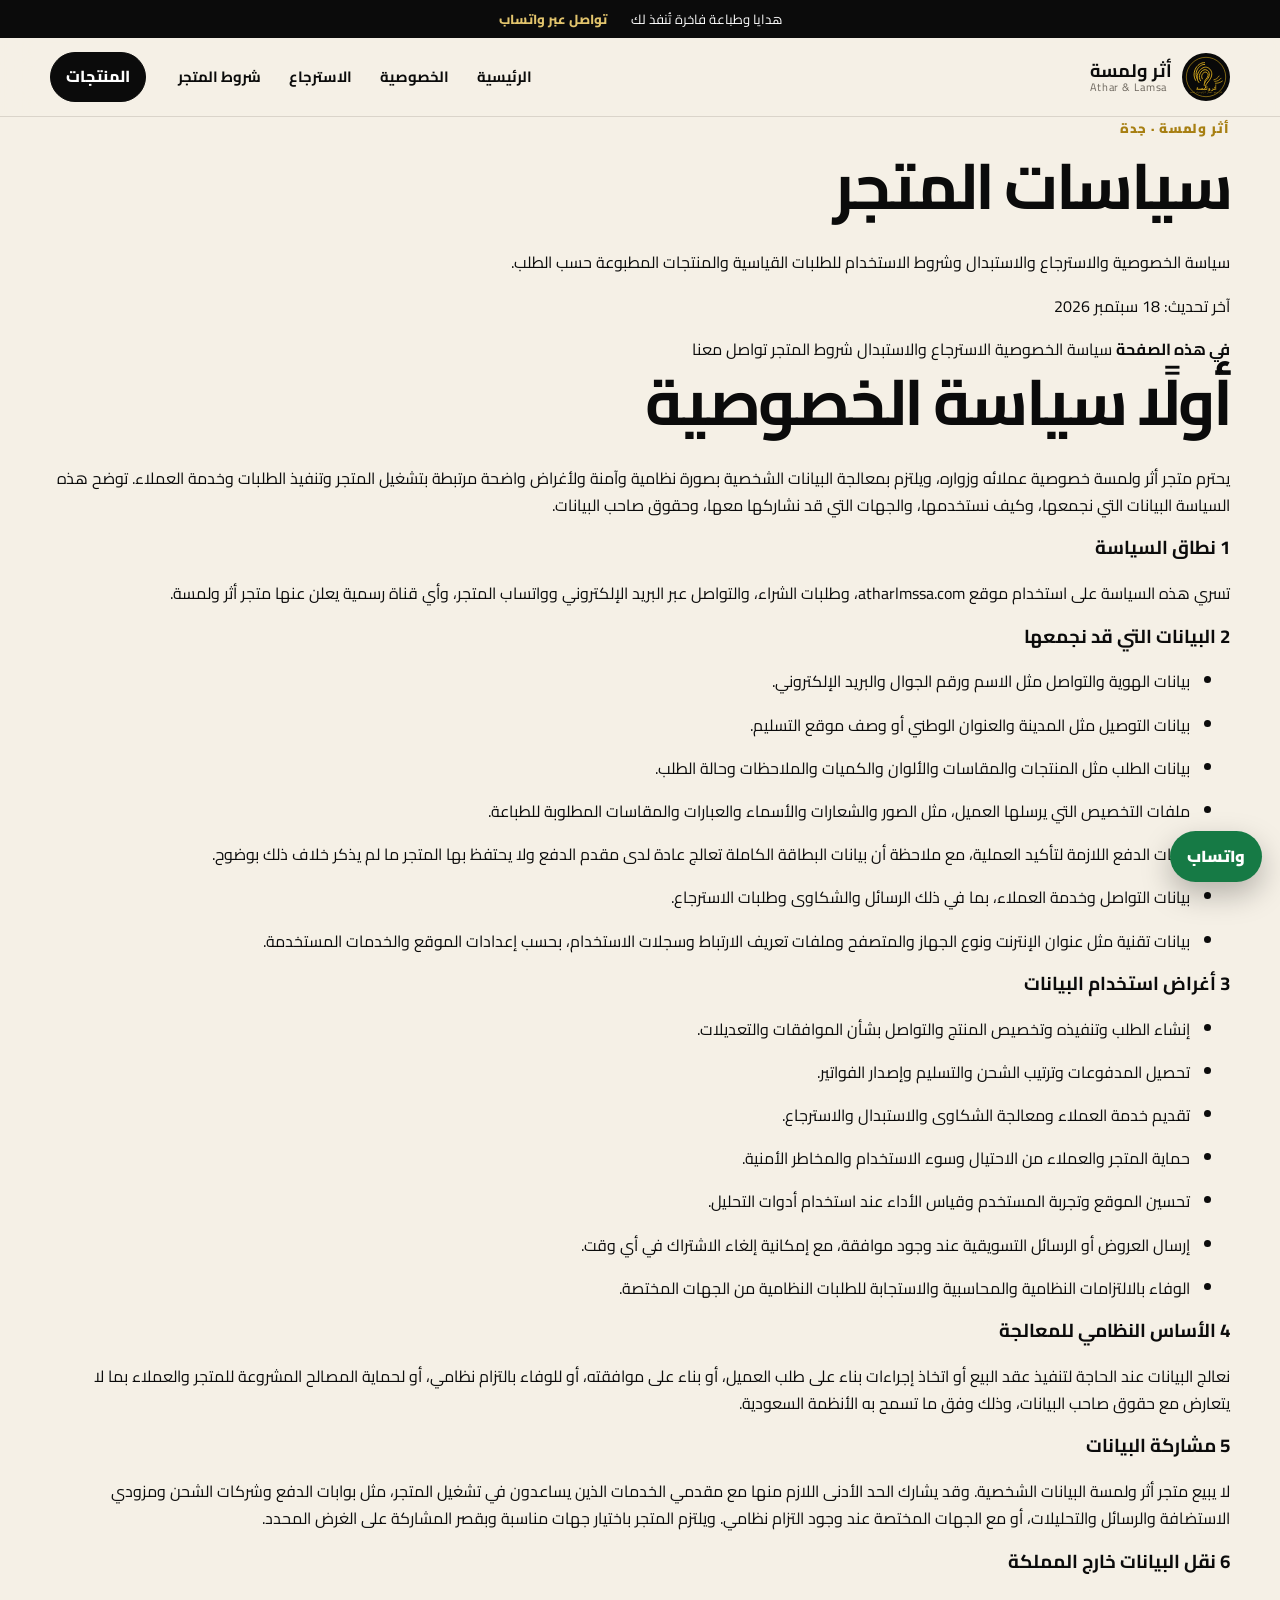
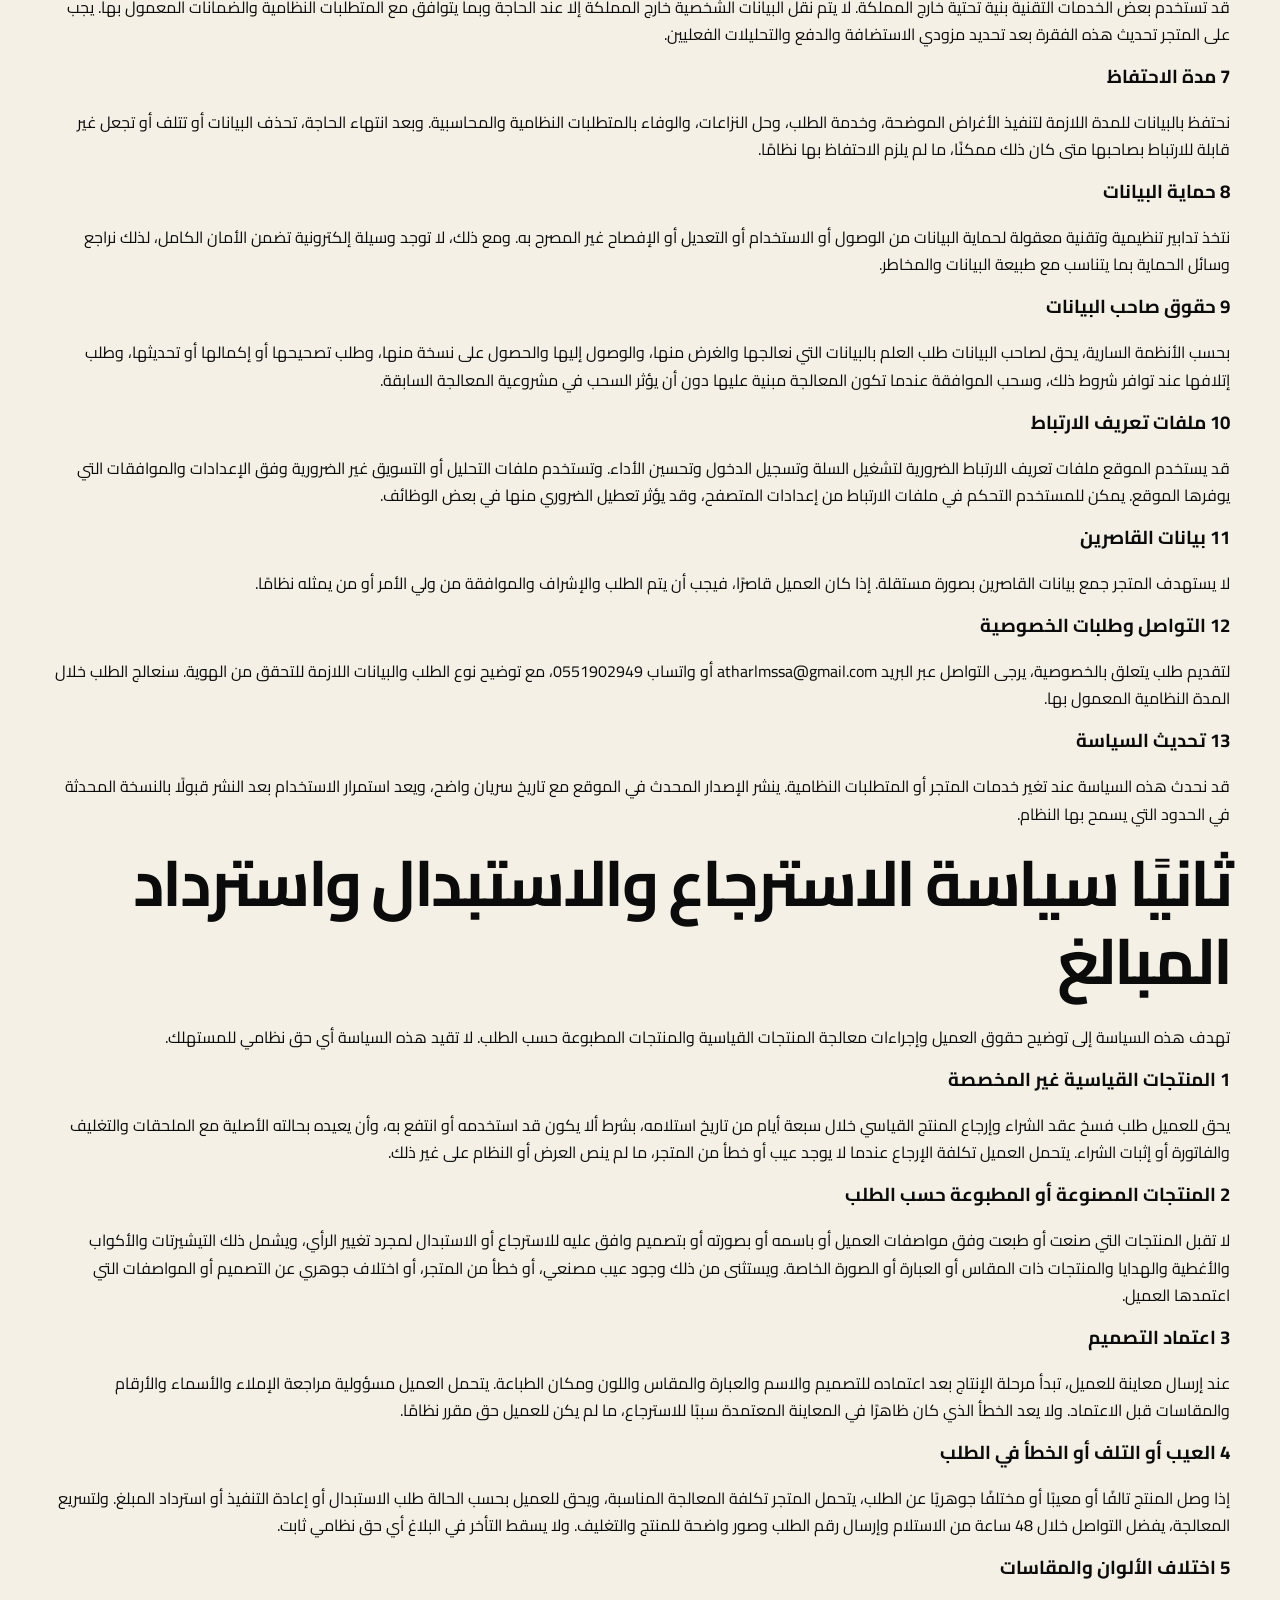
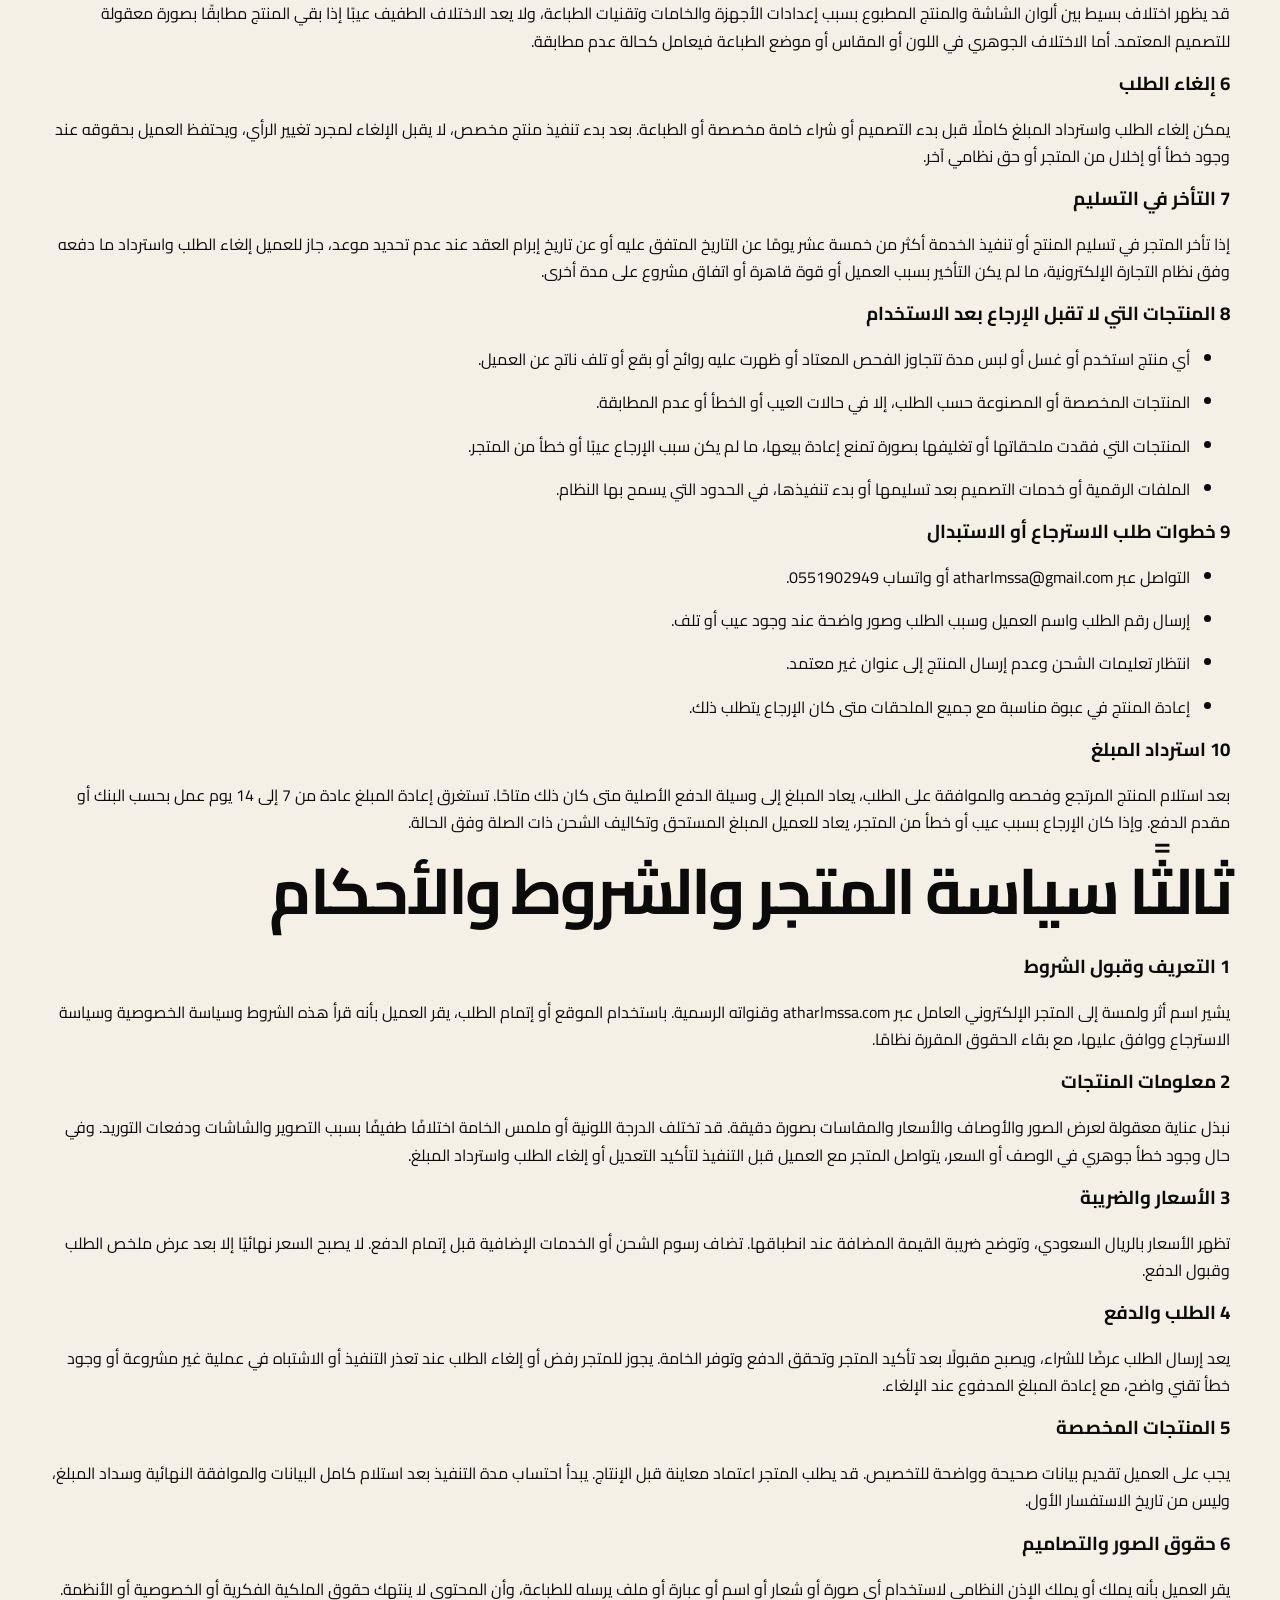
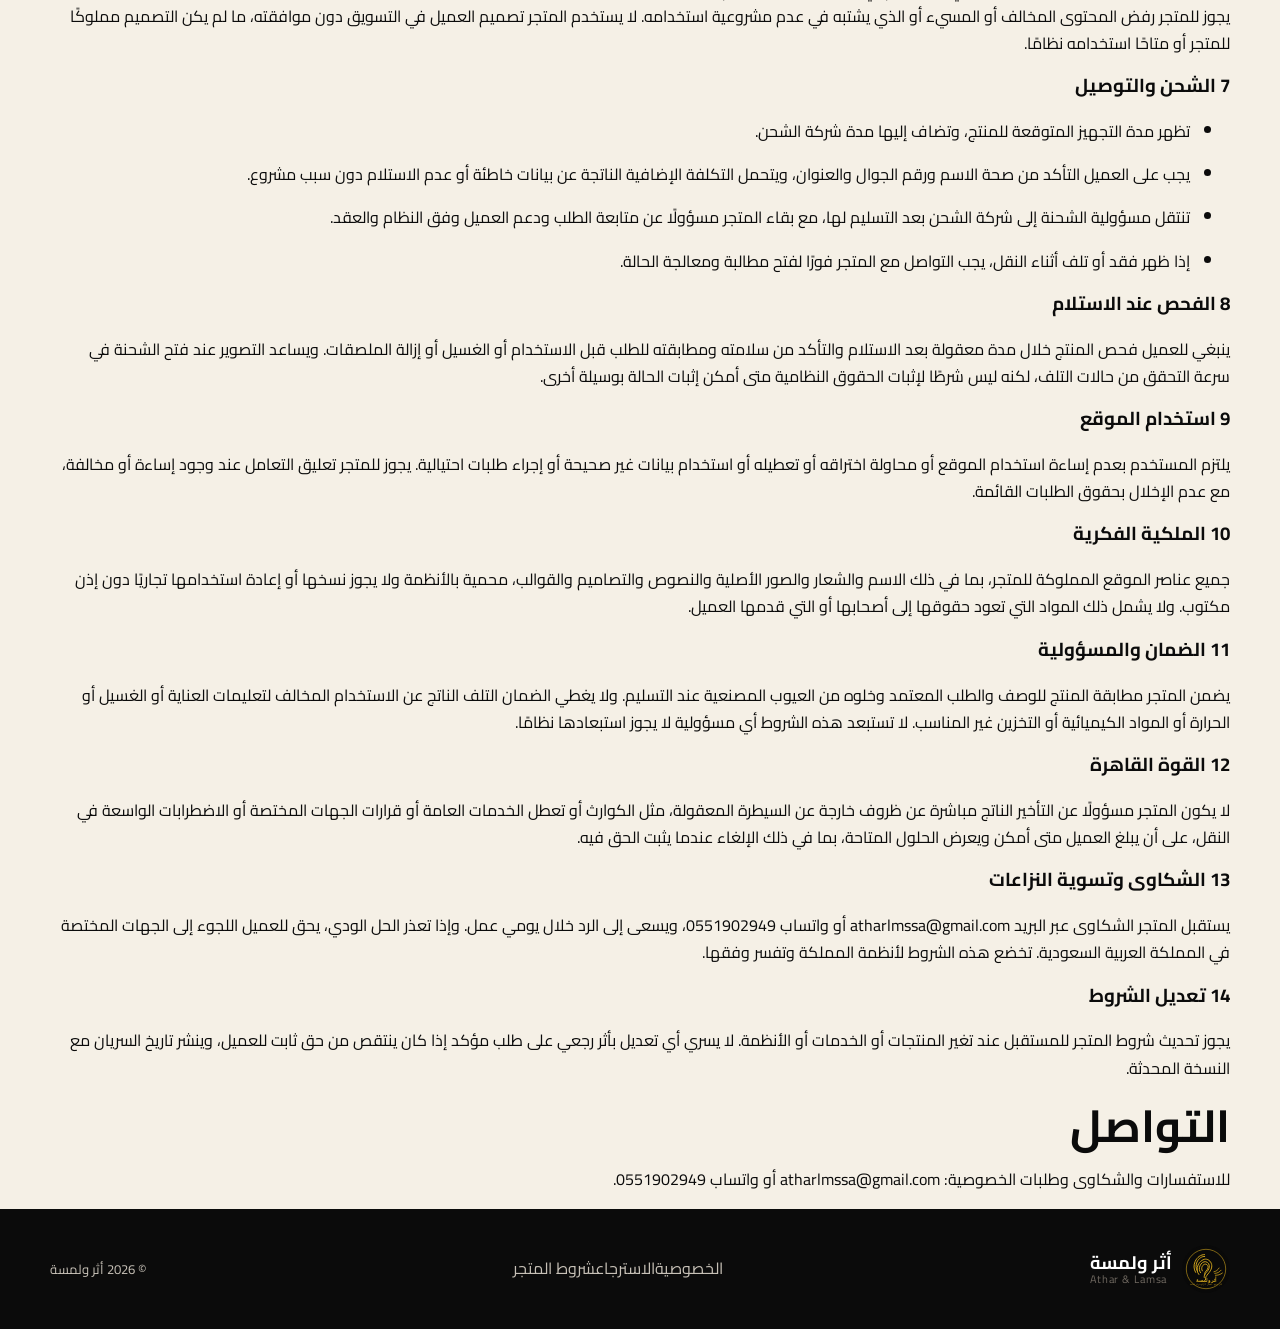
==== policies.html @ afe4d99c "feat: add Arabic store policies page" ====
<!doctype html>
<html lang="ar" dir="rtl">
<head>
  <meta charset="utf-8">
  <meta name="viewport" content="width=device-width,initial-scale=1,viewport-fit=cover">
  <meta name="theme-color" content="#0b0b0b">
  <meta name="description" content="سياسة الخصوصية والاسترجاع وشروط متجر أثر ولمسة.">
  <title>سياسات المتجر | أثر ولمسة</title>
  <link rel="icon" href="logo.svg" type="image/svg+xml">
  <link rel="preconnect" href="https://fonts.googleapis.com">
  <link rel="preconnect" href="https://fonts.gstatic.com" crossorigin>
  <link href="https://fonts.googleapis.com/css2?family=Cairo:wght@400;500;600;700;800;900&display=swap" rel="stylesheet">
  <link rel="stylesheet" href="styles.css?v=20260918-1">
</head>
<body class="policy-page">
  <a class="skip-link" href="#policy-content">انتقل إلى محتوى السياسات</a>
  <div class="announcement"><span>هدايا وطباعة فاخرة تُنفذ لك</span><a href="https://wa.me/966551902949" target="_blank" rel="noopener">تواصل عبر واتساب</a></div>
  <header class="site-header">
    <nav class="nav shell" aria-label="التنقل الرئيسي">
      <a class="brand" href="index.html" aria-label="أثر ولمسة - الرئيسية"><img src="logo.svg" alt="" width="48" height="48"><span><b>أثر ولمسة</b><small>Athar &amp; Lamsa</small></span></a>
      <div class="nav-links policy-nav"><a href="index.html">الرئيسية</a><a href="#privacy">الخصوصية</a><a href="#returns">الاسترجاع</a><a href="#terms">شروط المتجر</a></div>
      <a class="cart-button" href="index.html#catalog">المنتجات</a>
    </nav>
  </header>
  <main id="policy-content">
    <section class="policy-hero">
      <div class="shell">
        <p class="kicker">أثر ولمسة · جدة</p>
        <h1>سياسات المتجر</h1>
        <p>سياسة الخصوصية والاسترجاع والاستبدال وشروط الاستخدام للطلبات القياسية والمنتجات المطبوعة حسب الطلب.</p>
        <p class="policy-updated">آخر تحديث: 18 سبتمبر 2026</p>
      </div>
    </section>
    <div class="shell policy-layout">
      <aside class="policy-toc" aria-label="فهرس السياسات">
        <strong>في هذه الصفحة</strong>
        <a href="#privacy">سياسة الخصوصية</a>
        <a href="#returns">الاسترجاع والاستبدال</a>
        <a href="#terms">شروط المتجر</a>
        <a href="mailto:atharlmssa@gmail.com">تواصل معنا</a>
      </aside>
      <article class="policy-content">
        <h1 id="أولًا-سياسة-الخصوصية"><strong>أولًا سياسة الخصوصية</strong></h1>
<p>يحترم متجر أثر ولمسة خصوصية عملائه وزواره، ويلتزم بمعالجة البيانات
الشخصية بصورة نظامية وآمنة ولأغراض واضحة مرتبطة بتشغيل المتجر وتنفيذ
الطلبات وخدمة العملاء. توضح هذه السياسة البيانات التي نجمعها، وكيف
نستخدمها، والجهات التي قد نشاركها معها، وحقوق صاحب البيانات.</p>
<h3 id="1-نطاق-السياسة"><strong>1 نطاق السياسة</strong></h3>
<p>تسري هذه السياسة على استخدام موقع atharlmssa.com، وطلبات الشراء،
والتواصل عبر البريد الإلكتروني وواتساب المتجر، وأي قناة رسمية يعلن عنها
متجر أثر ولمسة.</p>
<h3 id="2-البيانات-التي-قد-نجمعها"><strong>2 البيانات التي قد
نجمعها</strong></h3>
<ul>
<li><p>بيانات الهوية والتواصل مثل الاسم ورقم الجوال والبريد
الإلكتروني.</p></li>
<li><p>بيانات التوصيل مثل المدينة والعنوان الوطني أو وصف موقع
التسليم.</p></li>
<li><p>بيانات الطلب مثل المنتجات والمقاسات والألوان والكميات والملاحظات
وحالة الطلب.</p></li>
<li><p>ملفات التخصيص التي يرسلها العميل، مثل الصور والشعارات والأسماء
والعبارات والمقاسات المطلوبة للطباعة.</p></li>
<li><p>بيانات الدفع اللازمة لتأكيد العملية، مع ملاحظة أن بيانات البطاقة
الكاملة تعالج عادة لدى مقدم الدفع ولا يحتفظ بها المتجر ما لم يذكر خلاف
ذلك بوضوح.</p></li>
<li><p>بيانات التواصل وخدمة العملاء، بما في ذلك الرسائل والشكاوى وطلبات
الاسترجاع.</p></li>
<li><p>بيانات تقنية مثل عنوان الإنترنت ونوع الجهاز والمتصفح وملفات تعريف
الارتباط وسجلات الاستخدام، بحسب إعدادات الموقع والخدمات
المستخدمة.</p></li>
</ul>
<h3 id="3-أغراض-استخدام-البيانات"><strong>3 أغراض استخدام
البيانات</strong></h3>
<ul>
<li><p>إنشاء الطلب وتنفيذه وتخصيص المنتج والتواصل بشأن الموافقات
والتعديلات.</p></li>
<li><p>تحصيل المدفوعات وترتيب الشحن والتسليم وإصدار الفواتير.</p></li>
<li><p>تقديم خدمة العملاء ومعالجة الشكاوى والاستبدال
والاسترجاع.</p></li>
<li><p>حماية المتجر والعملاء من الاحتيال وسوء الاستخدام والمخاطر
الأمنية.</p></li>
<li><p>تحسين الموقع وتجربة المستخدم وقياس الأداء عند استخدام أدوات
التحليل.</p></li>
<li><p>إرسال العروض أو الرسائل التسويقية عند وجود موافقة، مع إمكانية
إلغاء الاشتراك في أي وقت.</p></li>
<li><p>الوفاء بالالتزامات النظامية والمحاسبية والاستجابة للطلبات
النظامية من الجهات المختصة.</p></li>
</ul>
<h3 id="4-الأساس-النظامي-للمعالجة"><strong>4 الأساس النظامي
للمعالجة</strong></h3>
<p>نعالج البيانات عند الحاجة لتنفيذ عقد البيع أو اتخاذ إجراءات بناء على
طلب العميل، أو بناء على موافقته، أو للوفاء بالتزام نظامي، أو لحماية
المصالح المشروعة للمتجر والعملاء بما لا يتعارض مع حقوق صاحب البيانات،
وذلك وفق ما تسمح به الأنظمة السعودية.</p>
<h3 id="5-مشاركة-البيانات"><strong>5 مشاركة البيانات</strong></h3>
<p>لا يبيع متجر أثر ولمسة البيانات الشخصية. وقد يشارك الحد الأدنى اللازم
منها مع مقدمي الخدمات الذين يساعدون في تشغيل المتجر، مثل بوابات الدفع
وشركات الشحن ومزودي الاستضافة والرسائل والتحليلات، أو مع الجهات المختصة
عند وجود التزام نظامي. ويلتزم المتجر باختيار جهات مناسبة وبقصر المشاركة
على الغرض المحدد.</p>
<h3 id="6-نقل-البيانات-خارج-المملكة"><strong>6 نقل البيانات خارج
المملكة</strong></h3>
<p>قد تستخدم بعض الخدمات التقنية بنية تحتية خارج المملكة. لا يتم نقل
البيانات الشخصية خارج المملكة إلا عند الحاجة وبما يتوافق مع المتطلبات
النظامية والضمانات المعمول بها. يجب على المتجر تحديث هذه الفقرة بعد
تحديد مزودي الاستضافة والدفع والتحليلات الفعليين.</p>
<h3 id="7-مدة-الاحتفاظ"><strong>7 مدة الاحتفاظ</strong></h3>
<p>نحتفظ بالبيانات للمدة اللازمة لتنفيذ الأغراض الموضحة، وخدمة الطلب،
وحل النزاعات، والوفاء بالمتطلبات النظامية والمحاسبية. وبعد انتهاء
الحاجة، تحذف البيانات أو تتلف أو تجعل غير قابلة للارتباط بصاحبها متى كان
ذلك ممكنًا، ما لم يلزم الاحتفاظ بها نظامًا.</p>
<h3 id="8-حماية-البيانات"><strong>8 حماية البيانات</strong></h3>
<p>نتخذ تدابير تنظيمية وتقنية معقولة لحماية البيانات من الوصول أو
الاستخدام أو التعديل أو الإفصاح غير المصرح به. ومع ذلك، لا توجد وسيلة
إلكترونية تضمن الأمان الكامل، لذلك نراجع وسائل الحماية بما يتناسب مع
طبيعة البيانات والمخاطر.</p>
<h3 id="9-حقوق-صاحب-البيانات"><strong>9 حقوق صاحب البيانات</strong></h3>
<p>بحسب الأنظمة السارية، يحق لصاحب البيانات طلب العلم بالبيانات التي
نعالجها والغرض منها، والوصول إليها والحصول على نسخة منها، وطلب تصحيحها
أو إكمالها أو تحديثها، وطلب إتلافها عند توافر شروط ذلك، وسحب الموافقة
عندما تكون المعالجة مبنية عليها دون أن يؤثر السحب في مشروعية المعالجة
السابقة.</p>
<h3 id="10-ملفات-تعريف-الارتباط"><strong>10 ملفات تعريف
الارتباط</strong></h3>
<p>قد يستخدم الموقع ملفات تعريف الارتباط الضرورية لتشغيل السلة وتسجيل
الدخول وتحسين الأداء. وتستخدم ملفات التحليل أو التسويق غير الضرورية وفق
الإعدادات والموافقات التي يوفرها الموقع. يمكن للمستخدم التحكم في ملفات
الارتباط من إعدادات المتصفح، وقد يؤثر تعطيل الضروري منها في بعض
الوظائف.</p>
<h3 id="11-بيانات-القاصرين"><strong>11 بيانات القاصرين</strong></h3>
<p>لا يستهدف المتجر جمع بيانات القاصرين بصورة مستقلة. إذا كان العميل
قاصرًا، فيجب أن يتم الطلب والإشراف والموافقة من ولي الأمر أو من يمثله
نظامًا.</p>
<h3 id="12-التواصل-وطلبات-الخصوصية"><strong>12 التواصل وطلبات
الخصوصية</strong></h3>
<p>لتقديم طلب يتعلق بالخصوصية، يرجى التواصل عبر البريد <a
href="mailto:atharlmssa@gmail.com">atharlmssa@gmail.com</a> أو واتساب
0551902949، مع توضيح نوع الطلب والبيانات اللازمة للتحقق من الهوية.
سنعالج الطلب خلال المدة النظامية المعمول بها.</p>
<h3 id="13-تحديث-السياسة"><strong>13 تحديث السياسة</strong></h3>
<p>قد نحدث هذه السياسة عند تغير خدمات المتجر أو المتطلبات النظامية. ينشر
الإصدار المحدث في الموقع مع تاريخ سريان واضح، ويعد استمرار الاستخدام بعد
النشر قبولًا بالنسخة المحدثة في الحدود التي يسمح بها النظام.</p>
<h1 id="ثانيًا-سياسة-الاسترجاع-والاستبدال-واسترداد-المبالغ"><strong>ثانيًا
سياسة الاسترجاع والاستبدال واسترداد المبالغ</strong></h1>
<p>تهدف هذه السياسة إلى توضيح حقوق العميل وإجراءات معالجة المنتجات
القياسية والمنتجات المطبوعة حسب الطلب. لا تقيد هذه السياسة أي حق نظامي
للمستهلك.</p>
<h3 id="1-المنتجات-القياسية-غير-المخصصة"><strong>1 المنتجات القياسية غير
المخصصة</strong></h3>
<p>يحق للعميل طلب فسخ عقد الشراء وإرجاع المنتج القياسي خلال سبعة أيام من
تاريخ استلامه، بشرط ألا يكون قد استخدمه أو انتفع به، وأن يعيده بحالته
الأصلية مع الملحقات والتغليف والفاتورة أو إثبات الشراء. يتحمل العميل
تكلفة الإرجاع عندما لا يوجد عيب أو خطأ من المتجر، ما لم ينص العرض أو
النظام على غير ذلك.</p>
<h3 id="2-المنتجات-المصنوعة-أو-المطبوعة-حسب-الطلب"><strong>2 المنتجات
المصنوعة أو المطبوعة حسب الطلب</strong></h3>
<p>لا تقبل المنتجات التي صنعت أو طبعت وفق مواصفات العميل أو باسمه أو
بصورته أو بتصميم وافق عليه للاسترجاع أو الاستبدال لمجرد تغيير الرأي،
ويشمل ذلك التيشيرتات والأكواب والأغطية والهدايا والمنتجات ذات المقاس أو
العبارة أو الصورة الخاصة. ويستثنى من ذلك وجود عيب مصنعي، أو خطأ من
المتجر، أو اختلاف جوهري عن التصميم أو المواصفات التي اعتمدها العميل.</p>
<h3 id="3-اعتماد-التصميم"><strong>3 اعتماد التصميم</strong></h3>
<p>عند إرسال معاينة للعميل، تبدأ مرحلة الإنتاج بعد اعتماده للتصميم
والاسم والعبارة والمقاس واللون ومكان الطباعة. يتحمل العميل مسؤولية
مراجعة الإملاء والأسماء والأرقام والمقاسات قبل الاعتماد. ولا يعد الخطأ
الذي كان ظاهرًا في المعاينة المعتمدة سببًا للاسترجاع، ما لم يكن للعميل حق
مقرر نظامًا.</p>
<h3 id="4-العيب-أو-التلف-أو-الخطأ-في-الطلب"><strong>4 العيب أو التلف أو
الخطأ في الطلب</strong></h3>
<p>إذا وصل المنتج تالفًا أو معيبًا أو مختلفًا جوهريًا عن الطلب، يتحمل المتجر
تكلفة المعالجة المناسبة، ويحق للعميل بحسب الحالة طلب الاستبدال أو إعادة
التنفيذ أو استرداد المبلغ. ولتسريع المعالجة، يفضل التواصل خلال 48 ساعة
من الاستلام وإرسال رقم الطلب وصور واضحة للمنتج والتغليف. ولا يسقط التأخر
في البلاغ أي حق نظامي ثابت.</p>
<h3 id="5-اختلاف-الألوان-والمقاسات"><strong>5 اختلاف الألوان
والمقاسات</strong></h3>
<p>قد يظهر اختلاف بسيط بين ألوان الشاشة والمنتج المطبوع بسبب إعدادات
الأجهزة والخامات وتقنيات الطباعة، ولا يعد الاختلاف الطفيف عيبًا إذا بقي
المنتج مطابقًا بصورة معقولة للتصميم المعتمد. أما الاختلاف الجوهري في
اللون أو المقاس أو موضع الطباعة فيعامل كحالة عدم مطابقة.</p>
<h3 id="6-إلغاء-الطلب"><strong>6 إلغاء الطلب</strong></h3>
<p>يمكن إلغاء الطلب واسترداد المبلغ كاملًا قبل بدء التصميم أو شراء خامة
مخصصة أو الطباعة. بعد بدء تنفيذ منتج مخصص، لا يقبل الإلغاء لمجرد تغيير
الرأي، ويحتفظ العميل بحقوقه عند وجود خطأ أو إخلال من المتجر أو حق نظامي
آخر.</p>
<h3 id="7-التأخر-في-التسليم"><strong>7 التأخر في التسليم</strong></h3>
<p>إذا تأخر المتجر في تسليم المنتج أو تنفيذ الخدمة أكثر من خمسة عشر يومًا
عن التاريخ المتفق عليه أو عن تاريخ إبرام العقد عند عدم تحديد موعد، جاز
للعميل إلغاء الطلب واسترداد ما دفعه وفق نظام التجارة الإلكترونية، ما لم
يكن التأخير بسبب العميل أو قوة قاهرة أو اتفاق مشروع على مدة أخرى.</p>
<h3 id="8-المنتجات-التي-لا-تقبل-الإرجاع-بعد-الاستخدام"><strong>8
المنتجات التي لا تقبل الإرجاع بعد الاستخدام</strong></h3>
<ul>
<li><p>أي منتج استخدم أو غسل أو لبس مدة تتجاوز الفحص المعتاد أو ظهرت
عليه روائح أو بقع أو تلف ناتج عن العميل.</p></li>
<li><p>المنتجات المخصصة أو المصنوعة حسب الطلب، إلا في حالات العيب أو
الخطأ أو عدم المطابقة.</p></li>
<li><p>المنتجات التي فقدت ملحقاتها أو تغليفها بصورة تمنع إعادة بيعها، ما
لم يكن سبب الإرجاع عيبًا أو خطأ من المتجر.</p></li>
<li><p>الملفات الرقمية أو خدمات التصميم بعد تسليمها أو بدء تنفيذها، في
الحدود التي يسمح بها النظام.</p></li>
</ul>
<h3 id="9-خطوات-طلب-الاسترجاع-أو-الاستبدال"><strong>9 خطوات طلب
الاسترجاع أو الاستبدال</strong></h3>
<ul>
<li><p>التواصل عبر <a
href="mailto:atharlmssa@gmail.com">atharlmssa@gmail.com</a> أو واتساب
0551902949.</p></li>
<li><p>إرسال رقم الطلب واسم العميل وسبب الطلب وصور واضحة عند وجود عيب أو
تلف.</p></li>
<li><p>انتظار تعليمات الشحن وعدم إرسال المنتج إلى عنوان غير
معتمد.</p></li>
<li><p>إعادة المنتج في عبوة مناسبة مع جميع الملحقات متى كان الإرجاع
يتطلب ذلك.</p></li>
</ul>
<h3 id="10-استرداد-المبلغ"><strong>10 استرداد المبلغ</strong></h3>
<p>بعد استلام المنتج المرتجع وفحصه والموافقة على الطلب، يعاد المبلغ إلى
وسيلة الدفع الأصلية متى كان ذلك متاحًا. تستغرق إعادة المبلغ عادة من 7 إلى
14 يوم عمل بحسب البنك أو مقدم الدفع. وإذا كان الإرجاع بسبب عيب أو خطأ من
المتجر، يعاد للعميل المبلغ المستحق وتكاليف الشحن ذات الصلة وفق
الحالة.</p>
<h1 id="ثالثًا-سياسة-المتجر-والشروط-والأحكام"><strong>ثالثًا سياسة المتجر
والشروط والأحكام</strong></h1>
<h3 id="1-التعريف-وقبول-الشروط"><strong>1 التعريف وقبول
الشروط</strong></h3>
<p>يشير اسم أثر ولمسة إلى المتجر الإلكتروني العامل عبر atharlmssa.com
وقنواته الرسمية. باستخدام الموقع أو إتمام الطلب، يقر العميل بأنه قرأ هذه
الشروط وسياسة الخصوصية وسياسة الاسترجاع ووافق عليها، مع بقاء الحقوق
المقررة نظامًا.</p>
<h3 id="2-معلومات-المنتجات"><strong>2 معلومات المنتجات</strong></h3>
<p>نبذل عناية معقولة لعرض الصور والأوصاف والأسعار والمقاسات بصورة دقيقة.
قد تختلف الدرجة اللونية أو ملمس الخامة اختلافًا طفيفًا بسبب التصوير
والشاشات ودفعات التوريد. وفي حال وجود خطأ جوهري في الوصف أو السعر،
يتواصل المتجر مع العميل قبل التنفيذ لتأكيد التعديل أو إلغاء الطلب
واسترداد المبلغ.</p>
<h3 id="3-الأسعار-والضريبة"><strong>3 الأسعار والضريبة</strong></h3>
<p>تظهر الأسعار بالريال السعودي، وتوضح ضريبة القيمة المضافة عند
انطباقها. تضاف رسوم الشحن أو الخدمات الإضافية قبل إتمام الدفع. لا يصبح
السعر نهائيًا إلا بعد عرض ملخص الطلب وقبول الدفع.</p>
<h3 id="4-الطلب-والدفع"><strong>4 الطلب والدفع</strong></h3>
<p>يعد إرسال الطلب عرضًا للشراء، ويصبح مقبولًا بعد تأكيد المتجر وتحقق
الدفع وتوفر الخامة. يجوز للمتجر رفض أو إلغاء الطلب عند تعذر التنفيذ أو
الاشتباه في عملية غير مشروعة أو وجود خطأ تقني واضح، مع إعادة المبلغ
المدفوع عند الإلغاء.</p>
<h3 id="5-المنتجات-المخصصة"><strong>5 المنتجات المخصصة</strong></h3>
<p>يجب على العميل تقديم بيانات صحيحة وواضحة للتخصيص. قد يطلب المتجر
اعتماد معاينة قبل الإنتاج. يبدأ احتساب مدة التنفيذ بعد استلام كامل
البيانات والموافقة النهائية وسداد المبلغ، وليس من تاريخ الاستفسار
الأول.</p>
<h3 id="6-حقوق-الصور-والتصاميم"><strong>6 حقوق الصور
والتصاميم</strong></h3>
<p>يقر العميل بأنه يملك أو يملك الإذن النظامي لاستخدام أي صورة أو شعار
أو اسم أو عبارة أو ملف يرسله للطباعة، وأن المحتوى لا ينتهك حقوق الملكية
الفكرية أو الخصوصية أو الأنظمة. يجوز للمتجر رفض المحتوى المخالف أو
المسيء أو الذي يشتبه في عدم مشروعية استخدامه. لا يستخدم المتجر تصميم
العميل في التسويق دون موافقته، ما لم يكن التصميم مملوكًا للمتجر أو متاحًا
استخدامه نظامًا.</p>
<h3 id="7-الشحن-والتوصيل"><strong>7 الشحن والتوصيل</strong></h3>
<ul>
<li><p>تظهر مدة التجهيز المتوقعة للمنتج، وتضاف إليها مدة شركة
الشحن.</p></li>
<li><p>يجب على العميل التأكد من صحة الاسم ورقم الجوال والعنوان، ويتحمل
التكلفة الإضافية الناتجة عن بيانات خاطئة أو عدم الاستلام دون سبب
مشروع.</p></li>
<li><p>تنتقل مسؤولية الشحنة إلى شركة الشحن بعد التسليم لها، مع بقاء
المتجر مسؤولًا عن متابعة الطلب ودعم العميل وفق النظام والعقد.</p></li>
<li><p>إذا ظهر فقد أو تلف أثناء النقل، يجب التواصل مع المتجر فورًا لفتح
مطالبة ومعالجة الحالة.</p></li>
</ul>
<h3 id="8-الفحص-عند-الاستلام"><strong>8 الفحص عند الاستلام</strong></h3>
<p>ينبغي للعميل فحص المنتج خلال مدة معقولة بعد الاستلام والتأكد من
سلامته ومطابقته للطلب قبل الاستخدام أو الغسيل أو إزالة الملصقات. ويساعد
التصوير عند فتح الشحنة في سرعة التحقق من حالات التلف، لكنه ليس شرطًا
لإثبات الحقوق النظامية متى أمكن إثبات الحالة بوسيلة أخرى.</p>
<h3 id="9-استخدام-الموقع"><strong>9 استخدام الموقع</strong></h3>
<p>يلتزم المستخدم بعدم إساءة استخدام الموقع أو محاولة اختراقه أو تعطيله
أو استخدام بيانات غير صحيحة أو إجراء طلبات احتيالية. يجوز للمتجر تعليق
التعامل عند وجود إساءة أو مخالفة، مع عدم الإخلال بحقوق الطلبات
القائمة.</p>
<h3 id="10-الملكية-الفكرية"><strong>10 الملكية الفكرية</strong></h3>
<p>جميع عناصر الموقع المملوكة للمتجر، بما في ذلك الاسم والشعار والصور
الأصلية والنصوص والتصاميم والقوالب، محمية بالأنظمة ولا يجوز نسخها أو
إعادة استخدامها تجاريًا دون إذن مكتوب. ولا يشمل ذلك المواد التي تعود
حقوقها إلى أصحابها أو التي قدمها العميل.</p>
<h3 id="11-الضمان-والمسؤولية"><strong>11 الضمان والمسؤولية</strong></h3>
<p>يضمن المتجر مطابقة المنتج للوصف والطلب المعتمد وخلوه من العيوب
المصنعية عند التسليم. ولا يغطي الضمان التلف الناتج عن الاستخدام المخالف
لتعليمات العناية أو الغسيل أو الحرارة أو المواد الكيميائية أو التخزين
غير المناسب. لا تستبعد هذه الشروط أي مسؤولية لا يجوز استبعادها
نظامًا.</p>
<h3 id="12-القوة-القاهرة"><strong>12 القوة القاهرة</strong></h3>
<p>لا يكون المتجر مسؤولًا عن التأخير الناتج مباشرة عن ظروف خارجة عن
السيطرة المعقولة، مثل الكوارث أو تعطل الخدمات العامة أو قرارات الجهات
المختصة أو الاضطرابات الواسعة في النقل، على أن يبلغ العميل متى أمكن
ويعرض الحلول المتاحة، بما في ذلك الإلغاء عندما يثبت الحق فيه.</p>
<h3 id="13-الشكاوى-وتسوية-النزاعات"><strong>13 الشكاوى وتسوية
النزاعات</strong></h3>
<p>يستقبل المتجر الشكاوى عبر البريد <a
href="mailto:atharlmssa@gmail.com">atharlmssa@gmail.com</a> أو واتساب
0551902949، ويسعى إلى الرد خلال يومي عمل. وإذا تعذر الحل الودي، يحق
للعميل اللجوء إلى الجهات المختصة في المملكة العربية السعودية. تخضع هذه
الشروط لأنظمة المملكة وتفسر وفقها.</p>
<h3 id="14-تعديل-الشروط"><strong>14 تعديل الشروط</strong></h3>
<p>يجوز تحديث شروط المتجر للمستقبل عند تغير المنتجات أو الخدمات أو
الأنظمة. لا يسري أي تعديل بأثر رجعي على طلب مؤكد إذا كان ينتقص من حق
ثابت للعميل، وينشر تاريخ السريان مع النسخة المحدثة.</p>

        <section class="policy-contact">
          <h2>التواصل</h2>
          <p>للاستفسارات والشكاوى وطلبات الخصوصية: <a href="mailto:atharlmssa@gmail.com">atharlmssa@gmail.com</a> أو واتساب <a href="https://wa.me/966551902949" target="_blank" rel="noopener">0551902949</a>.</p>
        </section>
      </article>
    </div>
  </main>
  <footer><div class="shell footer-layout"><div class="brand footer-brand"><img src="logo.svg" alt="" width="42" height="42"><span><b>أثر ولمسة</b><small>Athar &amp; Lamsa</small></span></div><nav class="footer-policy-links" aria-label="السياسات"><a href="#privacy">الخصوصية</a><a href="#returns">الاسترجاع</a><a href="#terms">شروط المتجر</a></nav><p>© 2026 أثر ولمسة</p></div></footer>
  <a class="whatsapp-float" href="https://wa.me/966551902949" target="_blank" rel="noopener">واتساب</a>
</body>
</html>
---- styles.css ----
:root{--ink:#0b0b0b;--charcoal:#171614;--taupe:#8a8178;--ivory:#f5f0e6;--paper:#fffdfa;--gold:#c9a227;--gold-light:#e2c46d;--line:#ded6c8;--muted:#6f6860;--shadow:0 18px 50px #0b0b0b1a;--radius:22px}
*{box-sizing:border-box}html{scroll-behavior:smooth;scroll-padding-top:100px}body{margin:0;background:var(--ivory);color:var(--ink);font-family:Cairo,Arial,sans-serif;line-height:1.7}body.drawer-open{overflow:hidden}img{display:block;max-width:100%}a{color:inherit;text-decoration:none}button,input{font:inherit}button{cursor:pointer}.shell{width:min(1180px,calc(100% - 40px));margin-inline:auto}.sr-only{position:absolute;width:1px;height:1px;margin:-1px;overflow:hidden;clip:rect(0,0,0,0)}.skip-link{position:fixed;top:8px;right:8px;z-index:999;background:var(--gold);padding:8px 14px;transform:translateY(-150%)}.skip-link:focus{transform:none}
.announcement{min-height:38px;background:var(--ink);color:#fff;display:flex;align-items:center;justify-content:center;gap:24px;padding:7px 20px;font-size:.82rem}.announcement a{color:var(--gold-light);font-weight:800}.site-header{position:sticky;top:0;z-index:50;background:#f5f0e6ed;border-bottom:1px solid #8a817840;backdrop-filter:blur(16px)}.nav{height:78px;display:flex;align-items:center;gap:32px}.brand{display:flex;align-items:center;gap:10px;margin-left:auto}.brand img{width:48px;height:48px;border-radius:50%}.brand span{display:grid;line-height:1.15}.brand b{font-size:1.13rem}.brand small{direction:ltr;color:var(--muted);font-size:.68rem;letter-spacing:.08em}.nav-links{display:flex;gap:28px;font-weight:700;font-size:.93rem}.nav-links a{position:relative}.nav-links a:after{content:"";position:absolute;right:0;bottom:-7px;width:0;height:2px;background:var(--gold);transition:.2s}.nav-links a:hover:after{width:100%}.menu-toggle{display:none;border:0;background:transparent;font-size:1.5rem}.cart-button{border:1px solid var(--ink);background:var(--ink);color:#fff;border-radius:999px;padding:10px 15px;font-weight:800}.cart-count{display:inline-grid;place-items:center;min-width:25px;height:25px;margin-right:6px;background:var(--gold);color:var(--ink);border-radius:50%}
.hero{overflow:hidden;background:var(--ink);color:#fff}.hero-layout{min-height:650px;padding-block:64px;display:grid;grid-template-columns:1.02fr .98fr;align-items:center;gap:70px}.kicker{margin:0 0 8px;color:#a77f12;font-weight:900;font-size:.82rem;letter-spacing:.07em}.hero .kicker,.custom-section .kicker,.contact .kicker{color:var(--gold-light)}h1,h2,h3,p{margin-top:0}h1{font-size:clamp(2.6rem,5vw,4.7rem);line-height:1.22;margin-bottom:24px;letter-spacing:-.04em}h1 em{color:var(--gold-light);font-style:normal}h2{font-size:clamp(2rem,3.5vw,3.1rem);line-height:1.25;margin-bottom:12px}h3{line-height:1.4}.hero-text{max-width:650px;color:#d8d3ca;font-size:1.08rem}.hero-actions{display:flex;gap:12px;flex-wrap:wrap;margin-top:30px}.button{display:inline-flex;align-items:center;justify-content:center;min-height:50px;padding:12px 24px;border-radius:999px;border:1px solid transparent;font-weight:900;transition:.2s}.button:hover{transform:translateY(-2px)}.button-gold{background:var(--gold);color:var(--ink)}.button-outline{border-color:#e2c46da6;color:#fff}.button-whatsapp{width:100%;background:#167a45;color:#fff;border:0}.trust-list{display:flex;gap:23px;flex-wrap:wrap;margin:32px 0 0;padding:0;list-style:none;color:#c7c1b7;font-size:.84rem}.trust-list li:before{content:"✓";color:var(--gold-light);margin-left:7px}
.hero-gallery{height:500px;position:relative}.hero-card{position:absolute;margin:0;overflow:hidden;border:1px solid #e2c46d73;background:#eee7db;box-shadow:0 28px 80px #0007}.hero-card img{width:100%;height:100%;object-fit:cover}.hero-main{inset:30px 65px 30px 60px;border-radius:46% 46% 18px 18px}.hero-top{width:155px;height:155px;top:0;left:0;border-radius:50%}.hero-bottom{width:150px;height:180px;bottom:0;right:0;border-radius:18px}.made-note{position:absolute;left:8px;bottom:40px;width:116px;height:116px;border-radius:50%;display:grid;place-content:center;text-align:center;background:var(--gold);color:var(--ink);transform:rotate(-7deg);font-size:.78rem;line-height:1.5}.made-note b{font-size:1rem}
.catalog,.how{padding-block:90px}.section-heading{display:flex;align-items:end;justify-content:space-between;gap:32px;margin-bottom:32px}.section-heading>p{max-width:460px;color:var(--muted)}.catalog-tools{display:flex;align-items:center;gap:16px;margin-bottom:18px}.search-box{min-width:280px;display:flex;align-items:center;gap:9px;background:var(--paper);border:1px solid var(--line);border-radius:999px;padding:0 16px}.search-box:focus-within{outline:3px solid #c9a22738;border-color:var(--gold)}.search-box input{width:100%;height:46px;border:0;outline:0;background:transparent}.filters{display:flex;gap:8px;overflow-x:auto;padding:4px 0}.filter{white-space:nowrap;border:1px solid var(--line);background:transparent;border-radius:999px;padding:8px 15px;font-weight:800}.filter.active{background:var(--ink);border-color:var(--ink);color:#fff}.results-summary{color:var(--muted);font-size:.88rem;margin-bottom:18px}
.product-grid{display:grid;grid-template-columns:repeat(4,minmax(0,1fr));gap:18px}.product-card{background:var(--paper);border:1px solid var(--line);border-radius:18px;overflow:hidden;transition:.22s}.product-card:hover{transform:translateY(-5px);box-shadow:var(--shadow)}.product-image{aspect-ratio:1;background:#eee9e0;overflow:hidden}.product-image img{width:100%;height:100%;object-fit:cover;transition:.3s}.product-card:hover img{transform:scale(1.025)}.product-info{padding:15px}.product-meta{display:flex;justify-content:space-between;gap:8px;color:var(--muted);font-size:.75rem;margin-bottom:5px}.product-info h3{font-size:1rem;margin-bottom:10px;min-height:45px}.product-buy{display:flex;align-items:center;justify-content:space-between;gap:10px}.price{font-weight:900;color:#795f11}.add-button{border:0;border-radius:999px;background:var(--ink);color:#fff;padding:9px 13px;font-size:.8rem;font-weight:900}.add-button:hover{background:var(--gold);color:var(--ink)}.empty-state{text-align:center;padding:60px 20px;background:#ffffff73;border:1px dashed var(--line);border-radius:var(--radius)}.show-more{display:block;margin:28px auto 0;border:1px solid var(--ink);border-radius:999px;background:transparent;padding:11px 28px;font-weight:900}.show-more[hidden]{display:none}
.custom-section{background:var(--charcoal);color:#fff}.custom-layout{min-height:320px;padding-block:66px;display:flex;align-items:center;justify-content:space-between;gap:40px}.custom-layout>div{max-width:720px}.custom-layout p:not(.kicker){color:#cbc5bb}.steps{display:grid;grid-template-columns:repeat(3,1fr);gap:18px;list-style:none;padding:0}.steps li{background:var(--paper);border:1px solid var(--line);border-radius:var(--radius);padding:28px}.steps li>span{display:grid;place-items:center;width:44px;height:44px;border-radius:50%;background:var(--gold);font-weight:900;margin-bottom:22px}.steps p{color:var(--muted);margin:0}.contact{background:#e9dfcd}.contact-layout{padding-block:72px;display:grid;grid-template-columns:1fr 1fr;align-items:center;gap:70px}.contact-layout p:not(.kicker){color:var(--muted)}.contact-links{display:grid;gap:12px}.contact-links a{display:flex;align-items:center;justify-content:space-between;gap:20px;background:#ffffff9e;border:1px solid #8a81784d;padding:18px 20px;border-radius:16px}.contact-links span{font-size:.82rem;color:var(--muted)}.contact-links b{font-size:.9rem}
footer{background:var(--ink);color:#c7c1b7;padding:36px 0}.footer-layout{display:flex;align-items:center;justify-content:space-between;gap:24px}.footer-layout p{margin:0;font-size:.82rem}.footer-brand{margin:0}.footer-brand b{color:#fff}.whatsapp-float{position:fixed;z-index:40;right:18px;bottom:18px;background:#167a45;color:#fff;border-radius:999px;padding:12px 17px;font-weight:900;box-shadow:0 12px 30px #0004}
.drawer-backdrop{position:fixed;inset:0;z-index:80;background:#0008}.cart-drawer{position:fixed;top:0;bottom:0;left:0;z-index:90;width:min(430px,100%);background:var(--paper);padding:24px;transform:translateX(-105%);transition:.25s;display:flex;flex-direction:column;box-shadow:20px 0 60px #0003}.cart-drawer.open{transform:none}.drawer-head{display:flex;justify-content:space-between;align-items:start;border-bottom:1px solid var(--line);padding-bottom:16px}.drawer-head h2{font-size:1.7rem;margin:0}.drawer-head button{border:0;background:transparent;font-size:2rem}.cart-items{overflow-y:auto;padding:15px 0;display:grid;gap:10px}.cart-item{display:grid;grid-template-columns:70px 1fr auto;gap:12px;align-items:center;border:1px solid var(--line);border-radius:14px;padding:9px}.cart-item img{width:70px;height:70px;object-fit:cover;border-radius:9px}.cart-item h3{font-size:.86rem;margin:0}.cart-item p{font-size:.77rem;color:var(--muted);margin:2px 0}.qty{display:flex;align-items:center;gap:6px}.qty button{width:28px;height:28px;border:1px solid var(--line);background:transparent;border-radius:50%}.remove-item{border:0;background:transparent;color:#9b332c;font-size:1.2rem}.cart-empty{margin:auto;text-align:center;color:var(--muted)}.cart-empty a{color:#765b0a;text-decoration:underline}.cart-footer{margin-top:auto;border-top:1px solid var(--line);padding-top:16px}.cart-total{display:flex;justify-content:space-between}.cart-footer>p{font-size:.72rem;color:var(--muted)}.clear-cart{display:block;margin:10px auto 0;border:0;background:transparent;color:#8e2d29}.toast{position:fixed;z-index:100;left:50%;bottom:24px;transform:translate(-50%,120px);background:var(--ink);color:#fff;padding:11px 18px;border-radius:999px;transition:.25s}.toast.show{transform:translate(-50%,0)}
@media(max-width:1000px){.nav-links{gap:16px}.hero-layout{gap:35px}.product-grid{grid-template-columns:repeat(3,1fr)}}@media(max-width:780px){.nav{height:68px}.menu-toggle{display:block}.nav-links{display:none;position:absolute;top:68px;right:20px;left:20px;background:var(--paper);border:1px solid var(--line);border-radius:16px;padding:14px;box-shadow:var(--shadow)}.nav-links.open{display:grid}.hero-layout{grid-template-columns:1fr;padding-block:48px}.hero-copy{text-align:center}.hero-actions,.trust-list{justify-content:center}.hero-gallery{height:390px;max-width:500px;width:100%;margin:auto}.hero-top{width:120px;height:120px}.hero-bottom{width:115px;height:145px}.made-note{width:92px;height:92px}.section-heading{display:block}.catalog-tools{display:grid}.search-box{min-width:0}.product-grid{grid-template-columns:repeat(2,1fr)}.custom-layout{display:block;text-align:center}.contact-layout{grid-template-columns:1fr;gap:25px}.footer-layout{display:grid;text-align:center;justify-items:center}}@media(max-width:480px){.shell{width:calc(100% - 24px)}.announcement span,.brand small{display:none}.cart-button{padding:8px;font-size:.72rem}.hero-gallery{height:320px}.hero-main{inset:15px 40px}.hero-top{width:96px;height:96px}.hero-bottom{width:95px;height:120px}.made-note{width:76px;height:76px}.catalog,.how{padding-block:64px}.product-grid{gap:10px}.product-info{padding:11px}.product-info h3{font-size:.86rem}.product-buy{display:grid}.add-button{width:100%}.contact-links a{display:grid;gap:3px}.whatsapp-float{right:10px;bottom:10px;font-size:.78rem}}@media(prefers-reduced-motion:reduce){html{scroll-behavior:auto}*,*:before,*:after{transition:none!important}}
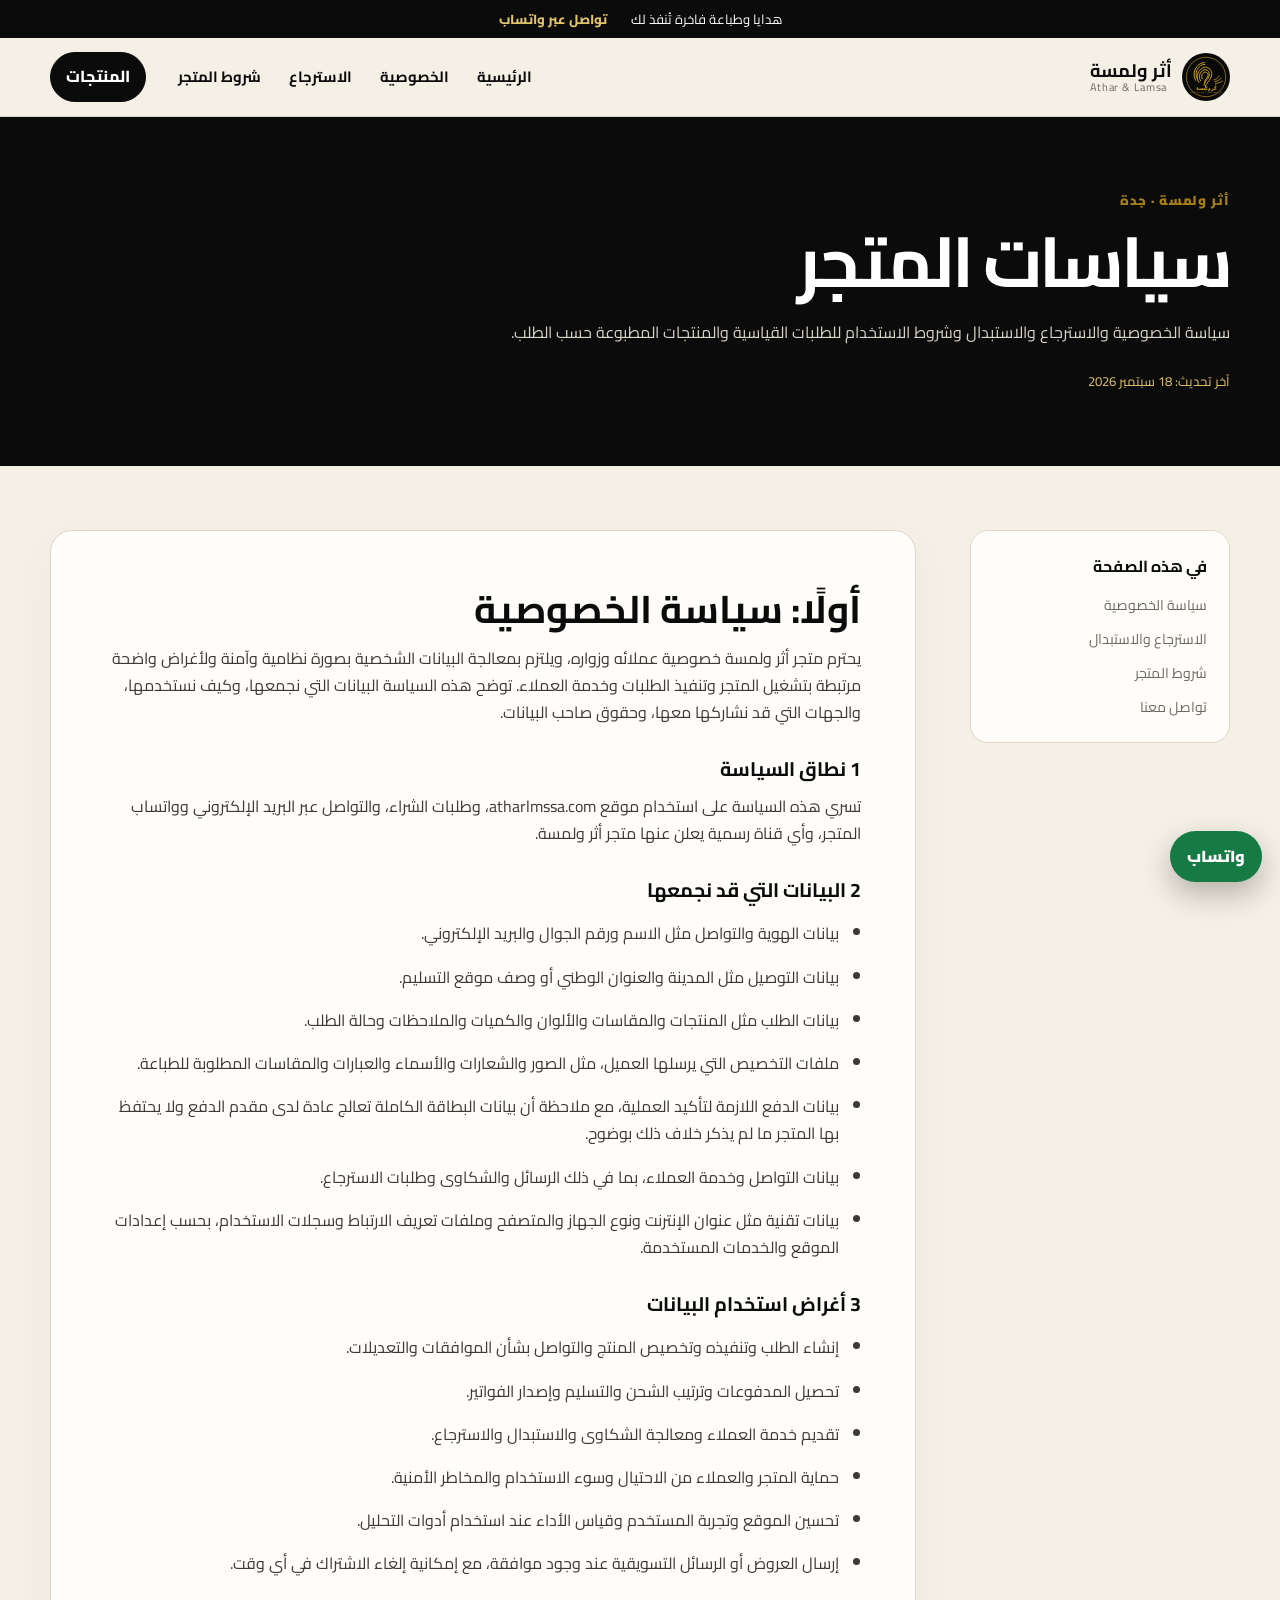
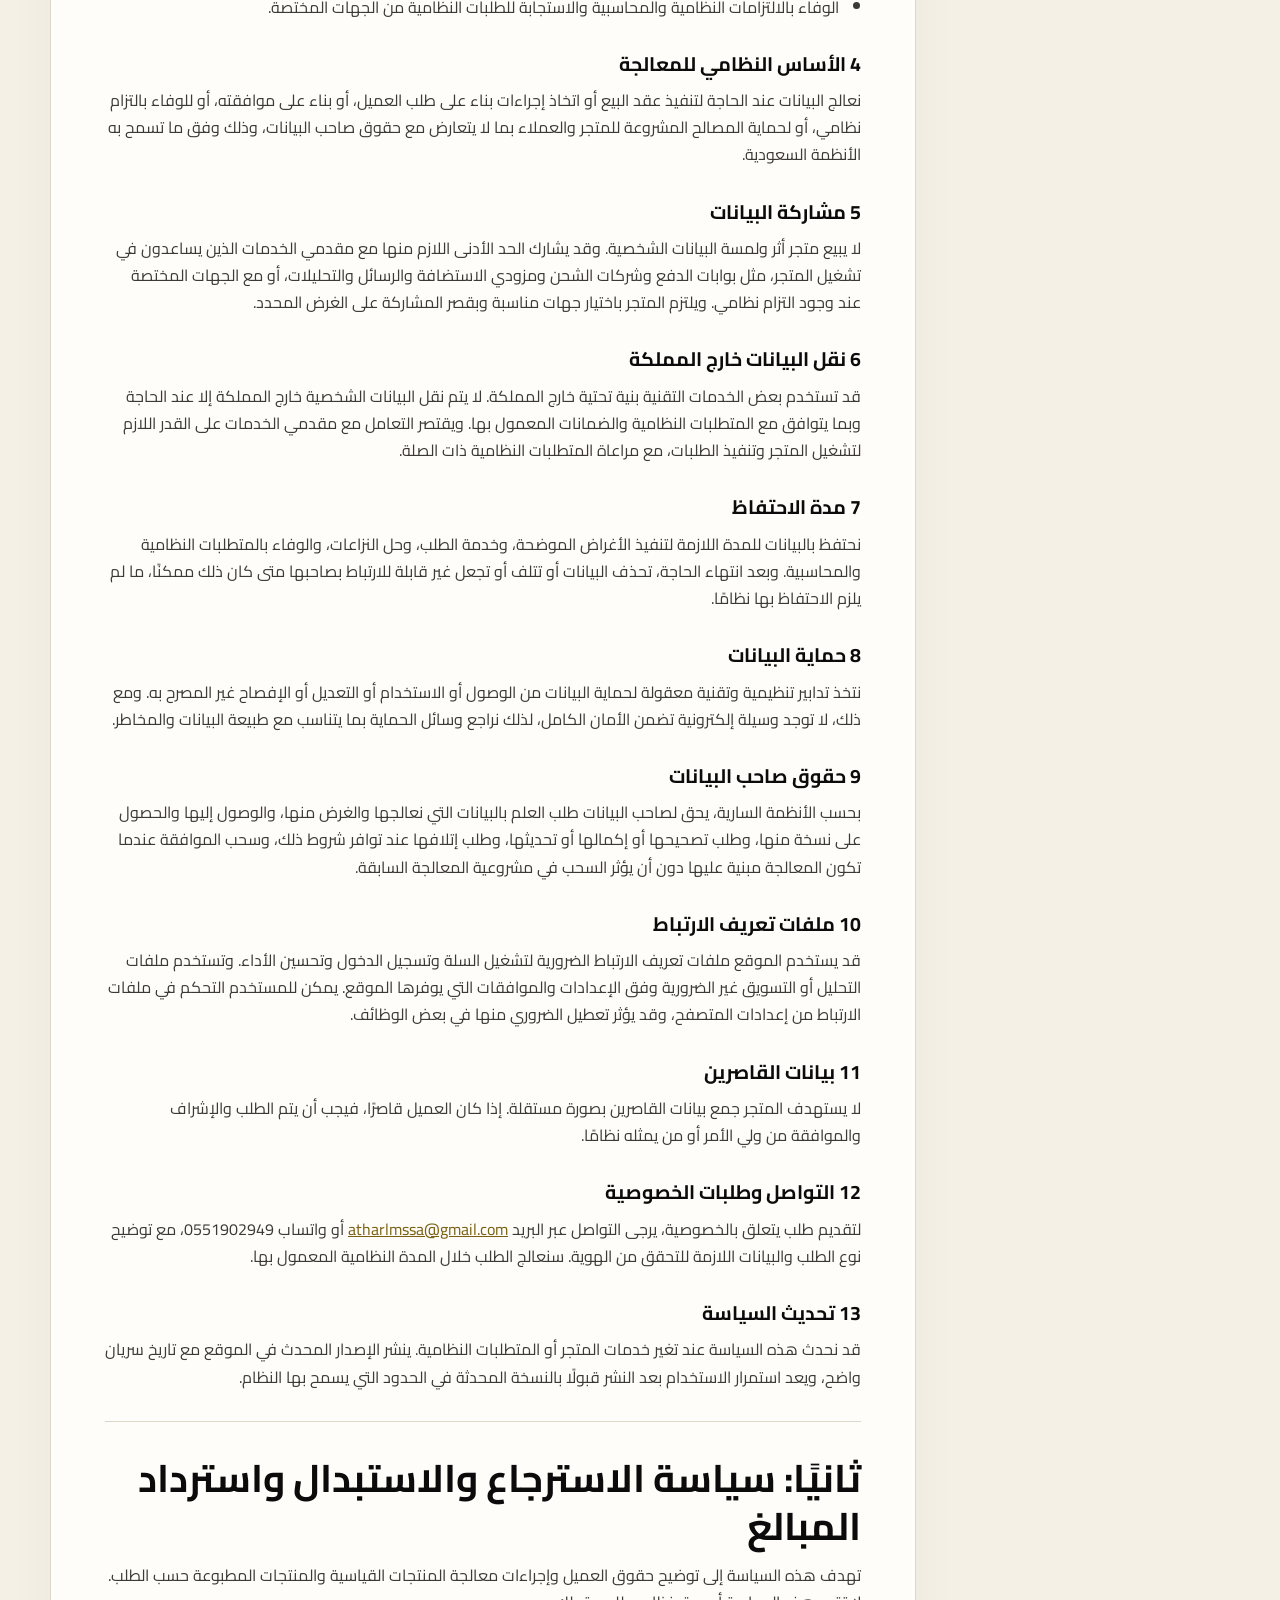
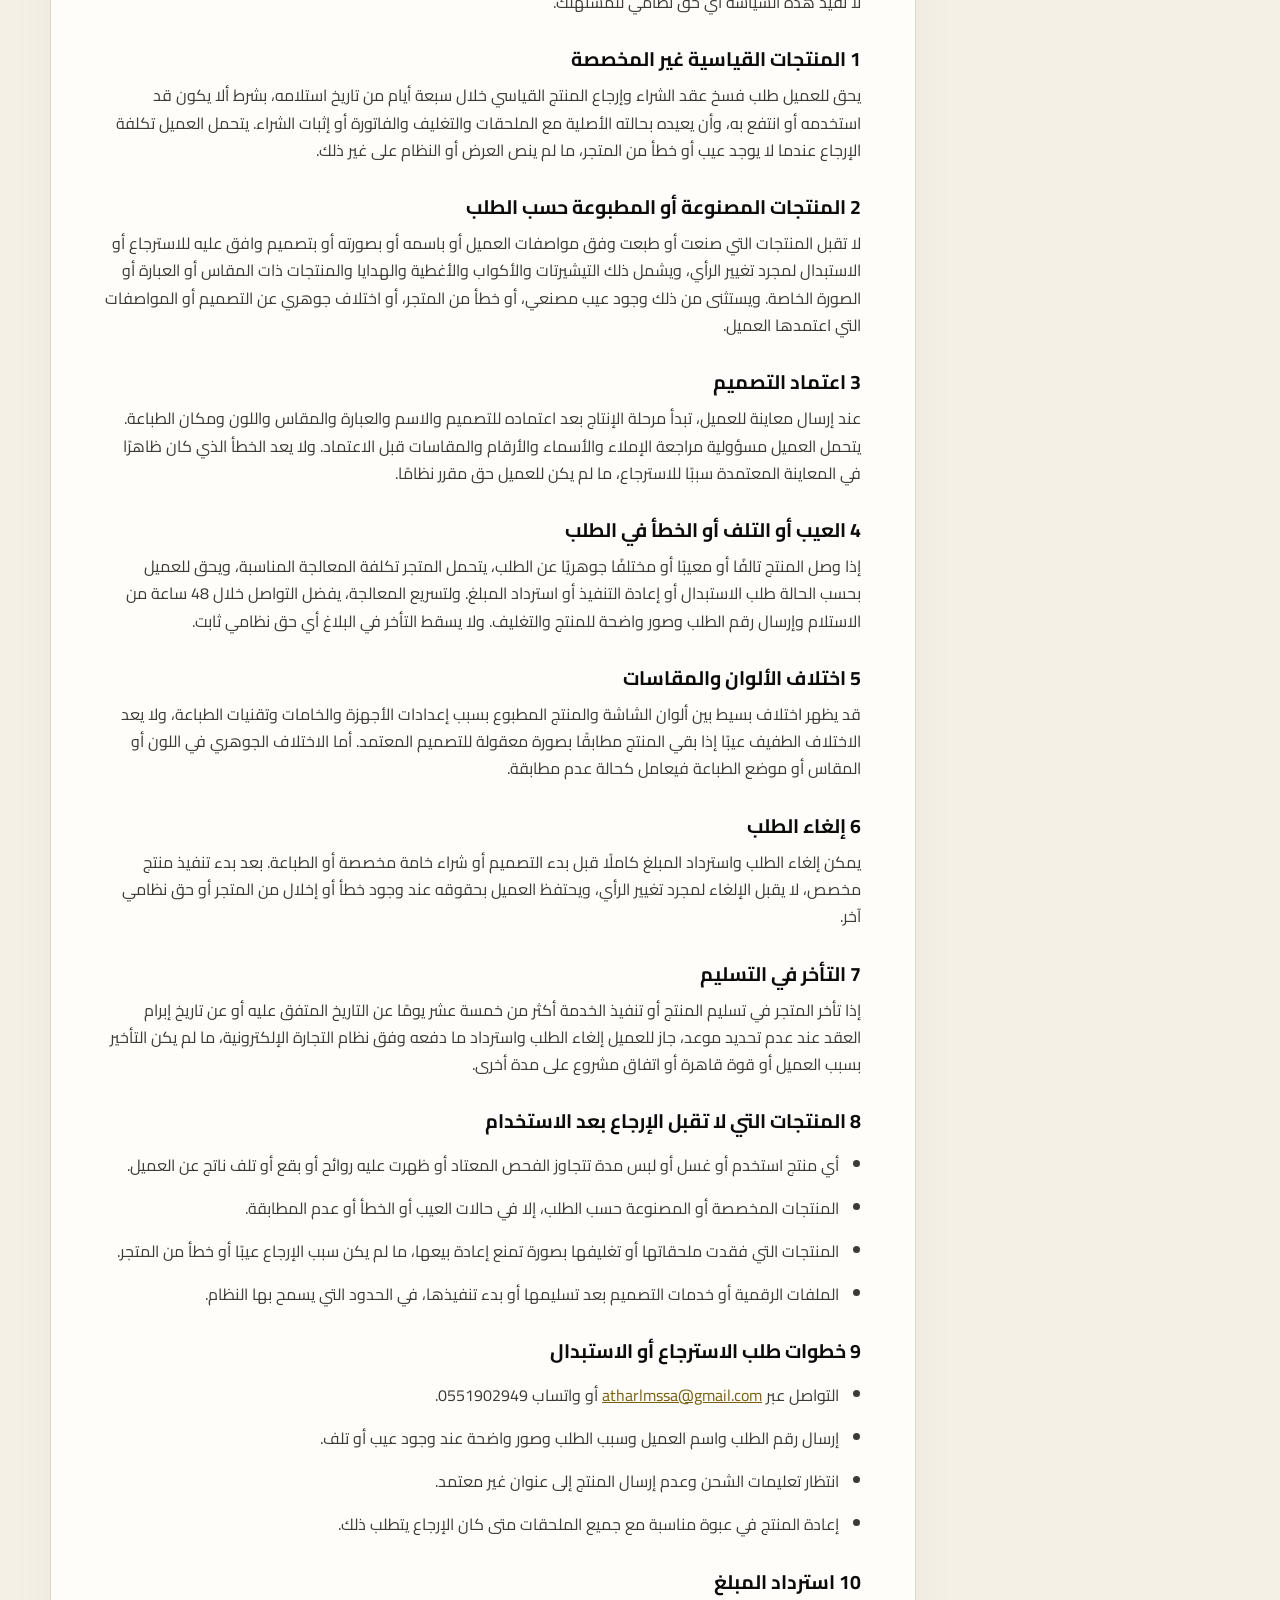
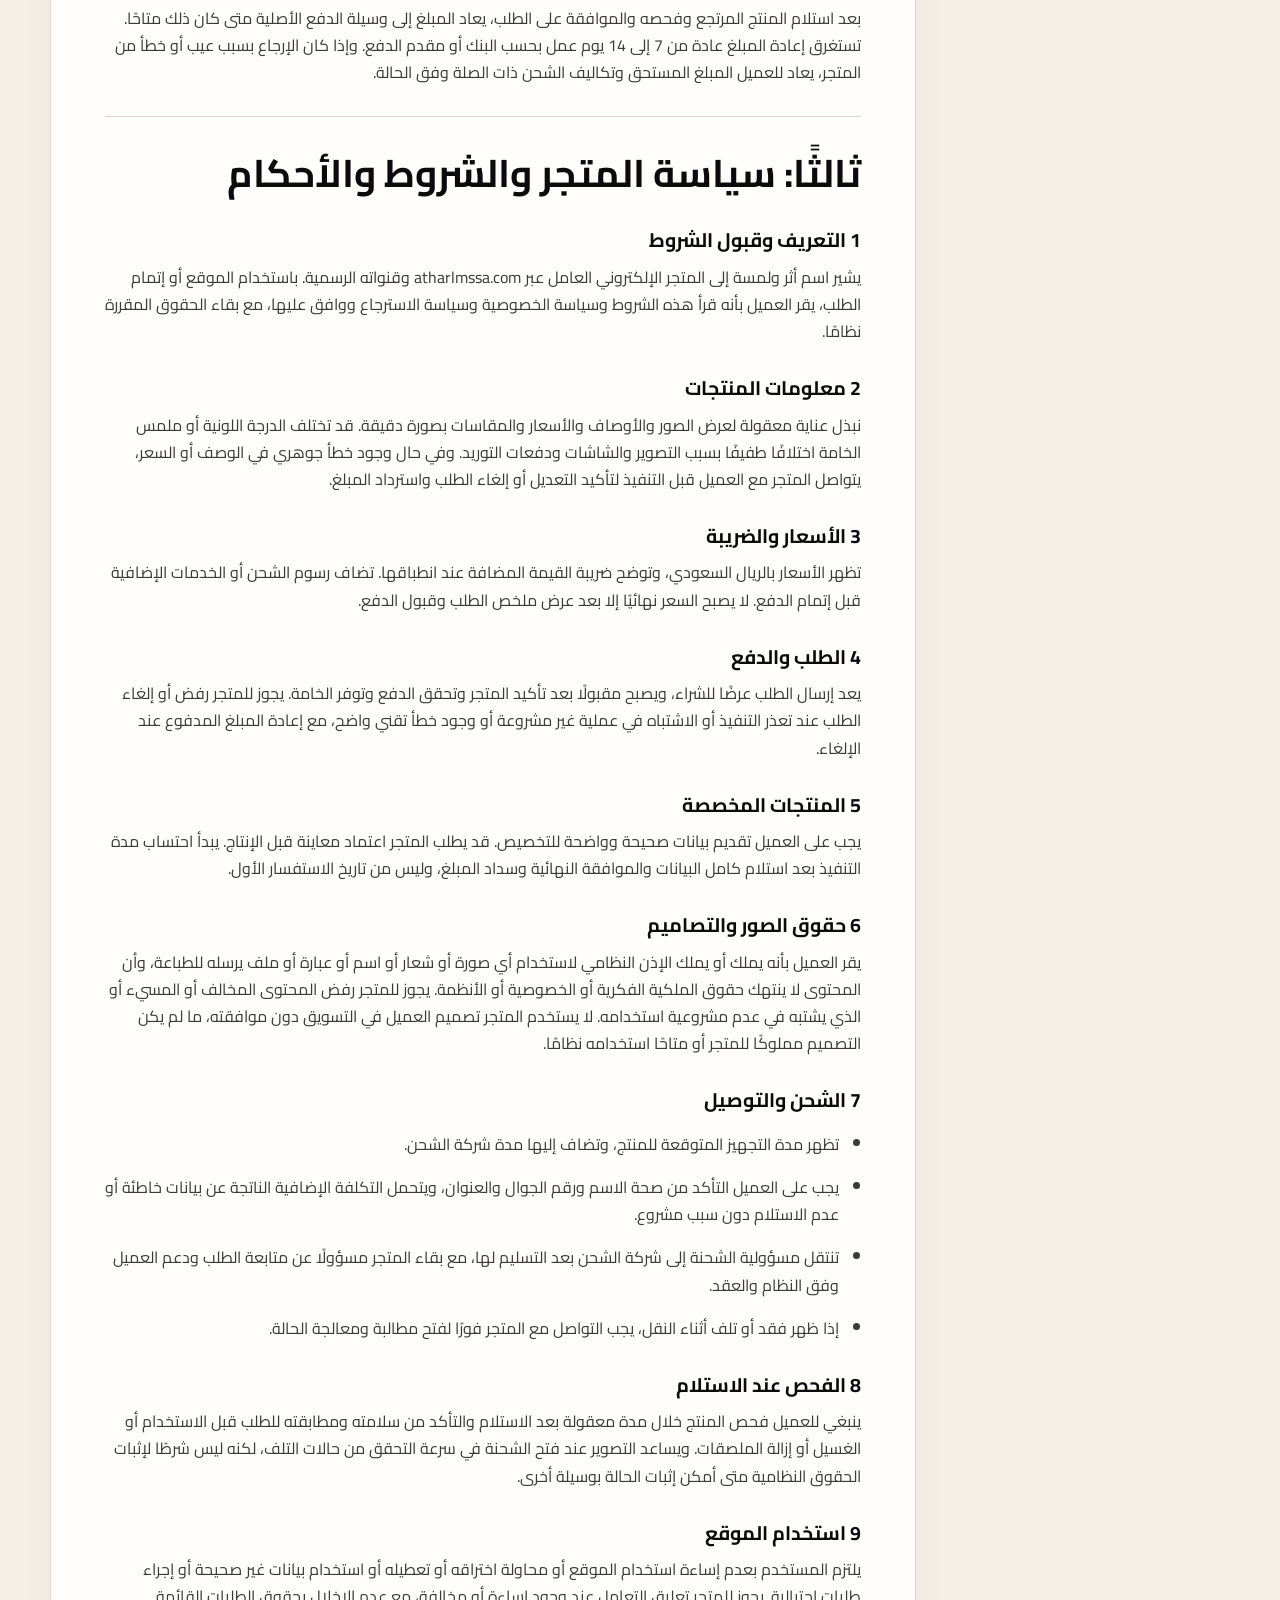
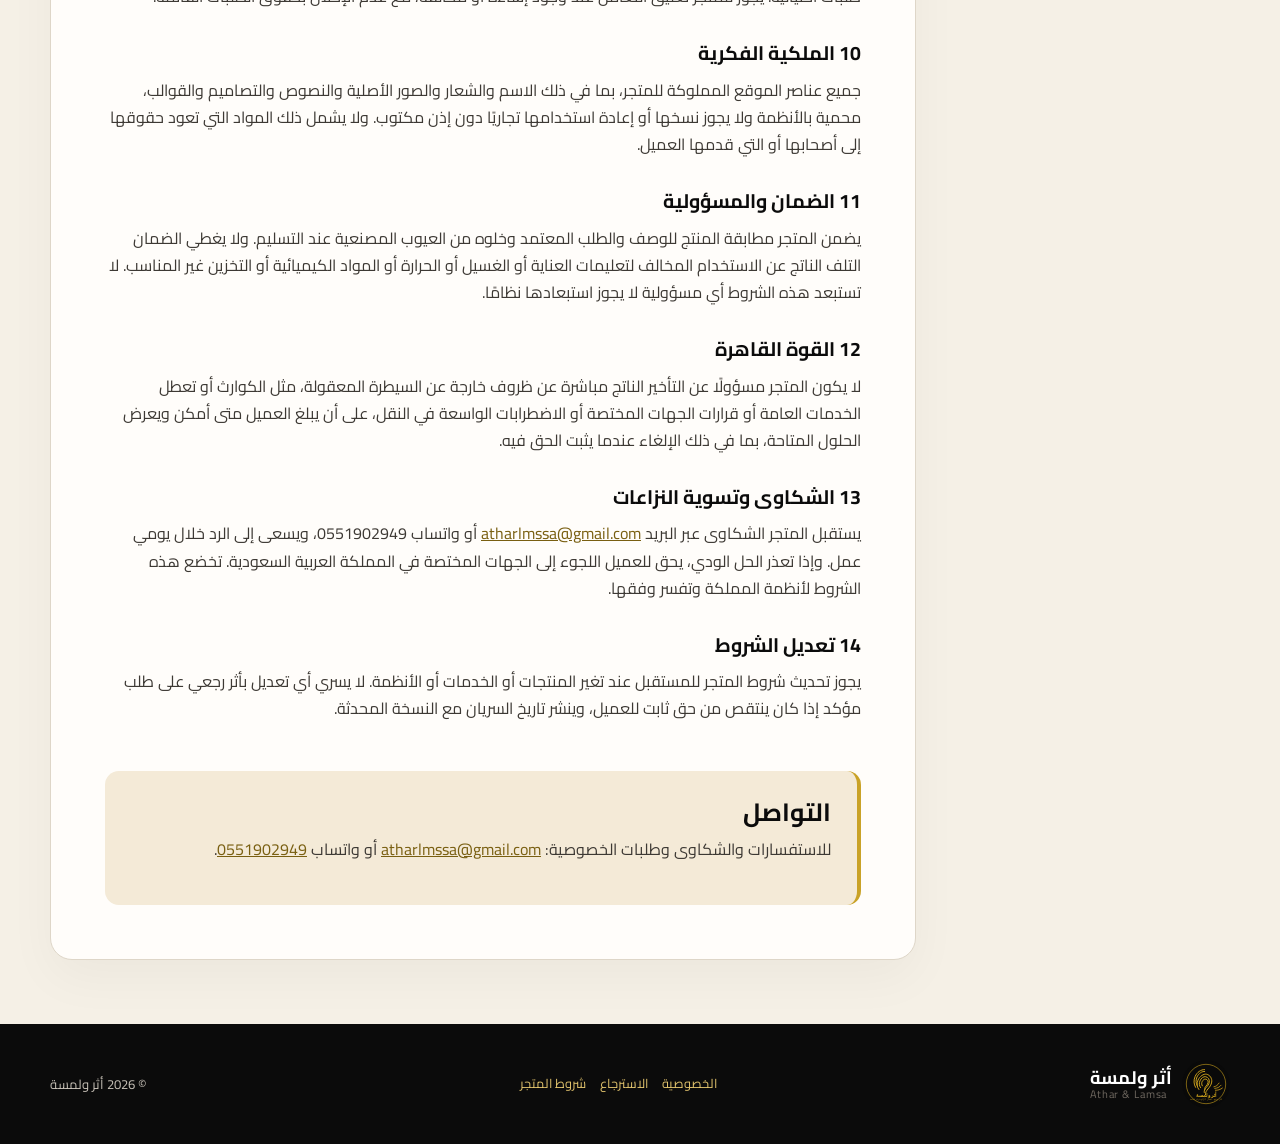
==== commit 8fb5faef: "fix: add stable policy section anchors" ====
--- a/policies.html
+++ b/policies.html
@@ -40,7 +40,7 @@
         <a href="mailto:atharlmssa@gmail.com">تواصل معنا</a>
       </aside>
       <article class="policy-content">
-        <h1 id="أولًا-سياسة-الخصوصية"><strong>أولًا سياسة الخصوصية</strong></h1>
+        <h2 id="privacy">أولًا: سياسة الخصوصية</h2>
 <p>يحترم متجر أثر ولمسة خصوصية عملائه وزواره، ويلتزم بمعالجة البيانات
 الشخصية بصورة نظامية وآمنة ولأغراض واضحة مرتبطة بتشغيل المتجر وتنفيذ
 الطلبات وخدمة العملاء. توضح هذه السياسة البيانات التي نجمعها، وكيف
@@ -102,8 +102,7 @@
 المملكة</strong></h3>
 <p>قد تستخدم بعض الخدمات التقنية بنية تحتية خارج المملكة. لا يتم نقل
 البيانات الشخصية خارج المملكة إلا عند الحاجة وبما يتوافق مع المتطلبات
-النظامية والضمانات المعمول بها. يجب على المتجر تحديث هذه الفقرة بعد
-تحديد مزودي الاستضافة والدفع والتحليلات الفعليين.</p>
+النظامية والضمانات المعمول بها. ويقتصر التعامل مع مقدمي الخدمات على القدر اللازم لتشغيل المتجر وتنفيذ الطلبات، مع مراعاة المتطلبات النظامية ذات الصلة.</p>
 <h3 id="7-مدة-الاحتفاظ"><strong>7 مدة الاحتفاظ</strong></h3>
 <p>نحتفظ بالبيانات للمدة اللازمة لتنفيذ الأغراض الموضحة، وخدمة الطلب،
 وحل النزاعات، والوفاء بالمتطلبات النظامية والمحاسبية. وبعد انتهاء
@@ -141,8 +140,7 @@
 <p>قد نحدث هذه السياسة عند تغير خدمات المتجر أو المتطلبات النظامية. ينشر
 الإصدار المحدث في الموقع مع تاريخ سريان واضح، ويعد استمرار الاستخدام بعد
 النشر قبولًا بالنسخة المحدثة في الحدود التي يسمح بها النظام.</p>
-<h1 id="ثانيًا-سياسة-الاسترجاع-والاستبدال-واسترداد-المبالغ"><strong>ثانيًا
-سياسة الاسترجاع والاستبدال واسترداد المبالغ</strong></h1>
+<h2 id="returns">ثانيًا: سياسة الاسترجاع والاستبدال واسترداد المبالغ</h2>
 <p>تهدف هذه السياسة إلى توضيح حقوق العميل وإجراءات معالجة المنتجات
 القياسية والمنتجات المطبوعة حسب الطلب. لا تقيد هذه السياسة أي حق نظامي
 للمستهلك.</p>
@@ -220,8 +218,7 @@
 14 يوم عمل بحسب البنك أو مقدم الدفع. وإذا كان الإرجاع بسبب عيب أو خطأ من
 المتجر، يعاد للعميل المبلغ المستحق وتكاليف الشحن ذات الصلة وفق
 الحالة.</p>
-<h1 id="ثالثًا-سياسة-المتجر-والشروط-والأحكام"><strong>ثالثًا سياسة المتجر
-والشروط والأحكام</strong></h1>
+<h2 id="terms">ثالثًا: سياسة المتجر والشروط والأحكام</h2>
 <h3 id="1-التعريف-وقبول-الشروط"><strong>1 التعريف وقبول
 الشروط</strong></h3>
 <p>يشير اسم أثر ولمسة إلى المتجر الإلكتروني العامل عبر atharlmssa.com
--- a/styles.css
+++ b/styles.css
@@ -9,3 +9,8 @@
 footer{background:var(--ink);color:#c7c1b7;padding:36px 0}.footer-layout{display:flex;align-items:center;justify-content:space-between;gap:24px}.footer-layout p{margin:0;font-size:.82rem}.footer-brand{margin:0}.footer-brand b{color:#fff}.whatsapp-float{position:fixed;z-index:40;right:18px;bottom:18px;background:#167a45;color:#fff;border-radius:999px;padding:12px 17px;font-weight:900;box-shadow:0 12px 30px #0004}
 .drawer-backdrop{position:fixed;inset:0;z-index:80;background:#0008}.cart-drawer{position:fixed;top:0;bottom:0;left:0;z-index:90;width:min(430px,100%);background:var(--paper);padding:24px;transform:translateX(-105%);transition:.25s;display:flex;flex-direction:column;box-shadow:20px 0 60px #0003}.cart-drawer.open{transform:none}.drawer-head{display:flex;justify-content:space-between;align-items:start;border-bottom:1px solid var(--line);padding-bottom:16px}.drawer-head h2{font-size:1.7rem;margin:0}.drawer-head button{border:0;background:transparent;font-size:2rem}.cart-items{overflow-y:auto;padding:15px 0;display:grid;gap:10px}.cart-item{display:grid;grid-template-columns:70px 1fr auto;gap:12px;align-items:center;border:1px solid var(--line);border-radius:14px;padding:9px}.cart-item img{width:70px;height:70px;object-fit:cover;border-radius:9px}.cart-item h3{font-size:.86rem;margin:0}.cart-item p{font-size:.77rem;color:var(--muted);margin:2px 0}.qty{display:flex;align-items:center;gap:6px}.qty button{width:28px;height:28px;border:1px solid var(--line);background:transparent;border-radius:50%}.remove-item{border:0;background:transparent;color:#9b332c;font-size:1.2rem}.cart-empty{margin:auto;text-align:center;color:var(--muted)}.cart-empty a{color:#765b0a;text-decoration:underline}.cart-footer{margin-top:auto;border-top:1px solid var(--line);padding-top:16px}.cart-total{display:flex;justify-content:space-between}.cart-footer>p{font-size:.72rem;color:var(--muted)}.clear-cart{display:block;margin:10px auto 0;border:0;background:transparent;color:#8e2d29}.toast{position:fixed;z-index:100;left:50%;bottom:24px;transform:translate(-50%,120px);background:var(--ink);color:#fff;padding:11px 18px;border-radius:999px;transition:.25s}.toast.show{transform:translate(-50%,0)}
 @media(max-width:1000px){.nav-links{gap:16px}.hero-layout{gap:35px}.product-grid{grid-template-columns:repeat(3,1fr)}}@media(max-width:780px){.nav{height:68px}.menu-toggle{display:block}.nav-links{display:none;position:absolute;top:68px;right:20px;left:20px;background:var(--paper);border:1px solid var(--line);border-radius:16px;padding:14px;box-shadow:var(--shadow)}.nav-links.open{display:grid}.hero-layout{grid-template-columns:1fr;padding-block:48px}.hero-copy{text-align:center}.hero-actions,.trust-list{justify-content:center}.hero-gallery{height:390px;max-width:500px;width:100%;margin:auto}.hero-top{width:120px;height:120px}.hero-bottom{width:115px;height:145px}.made-note{width:92px;height:92px}.section-heading{display:block}.catalog-tools{display:grid}.search-box{min-width:0}.product-grid{grid-template-columns:repeat(2,1fr)}.custom-layout{display:block;text-align:center}.contact-layout{grid-template-columns:1fr;gap:25px}.footer-layout{display:grid;text-align:center;justify-items:center}}@media(max-width:480px){.shell{width:calc(100% - 24px)}.announcement span,.brand small{display:none}.cart-button{padding:8px;font-size:.72rem}.hero-gallery{height:320px}.hero-main{inset:15px 40px}.hero-top{width:96px;height:96px}.hero-bottom{width:95px;height:120px}.made-note{width:76px;height:76px}.catalog,.how{padding-block:64px}.product-grid{gap:10px}.product-info{padding:11px}.product-info h3{font-size:.86rem}.product-buy{display:grid}.add-button{width:100%}.contact-links a{display:grid;gap:3px}.whatsapp-float{right:10px;bottom:10px;font-size:.78rem}}@media(prefers-reduced-motion:reduce){html{scroll-behavior:auto}*,*:before,*:after{transition:none!important}}
+
+.footer-policy-links{display:flex;flex-wrap:wrap;gap:14px;font-size:.8rem}.footer-policy-links a{color:var(--gold-light)}.footer-policy-links a:hover{text-decoration:underline}
+.policy-hero{background:var(--ink);color:#fff;padding:72px 0 60px}.policy-hero h1{font-size:clamp(2.6rem,6vw,4.4rem);margin-bottom:14px}.policy-hero>div>p:not(.kicker){max-width:760px;color:#d8d3ca}.policy-updated{font-size:.82rem;margin-top:24px!important;color:var(--gold-light)!important}
+.policy-layout{display:grid;grid-template-columns:260px minmax(0,1fr);gap:54px;align-items:start;padding-block:64px}.policy-toc{position:sticky;top:112px;display:grid;gap:10px;padding:22px;background:var(--paper);border:1px solid var(--line);border-radius:18px}.policy-toc strong{margin-bottom:4px}.policy-toc a{font-size:.88rem;color:var(--muted)}.policy-toc a:hover{color:#795f11}.policy-content{min-width:0;background:var(--paper);border:1px solid var(--line);border-radius:22px;padding:clamp(24px,5vw,54px);box-shadow:0 18px 50px #0b0b0b0a}.policy-content h2{font-size:clamp(1.8rem,3vw,2.55rem);padding-top:32px;margin-top:30px;border-top:1px solid var(--line);scroll-margin-top:105px}.policy-content h2:first-child{padding-top:0;margin-top:0;border-top:0}.policy-content h3{font-size:1.22rem;margin:30px 0 9px;scroll-margin-top:105px}.policy-content p,.policy-content li{color:#3d3934}.policy-content ul{padding-right:22px}.policy-content a{color:#795f11;text-decoration:underline}.policy-contact{margin-top:48px;padding:26px;background:#f4ead7;border-right:4px solid var(--gold);border-radius:14px}.policy-contact h2{font-size:1.55rem;border:0;padding:0;margin:0 0 8px}
+@media(max-width:780px){.policy-nav{display:none}.policy-layout{grid-template-columns:1fr;gap:24px;padding-block:32px}.policy-toc{position:static}.policy-content{padding:24px 18px}.footer-policy-links{justify-content:center}.policy-page .nav{gap:12px}.policy-page .cart-button{margin-right:auto}}
